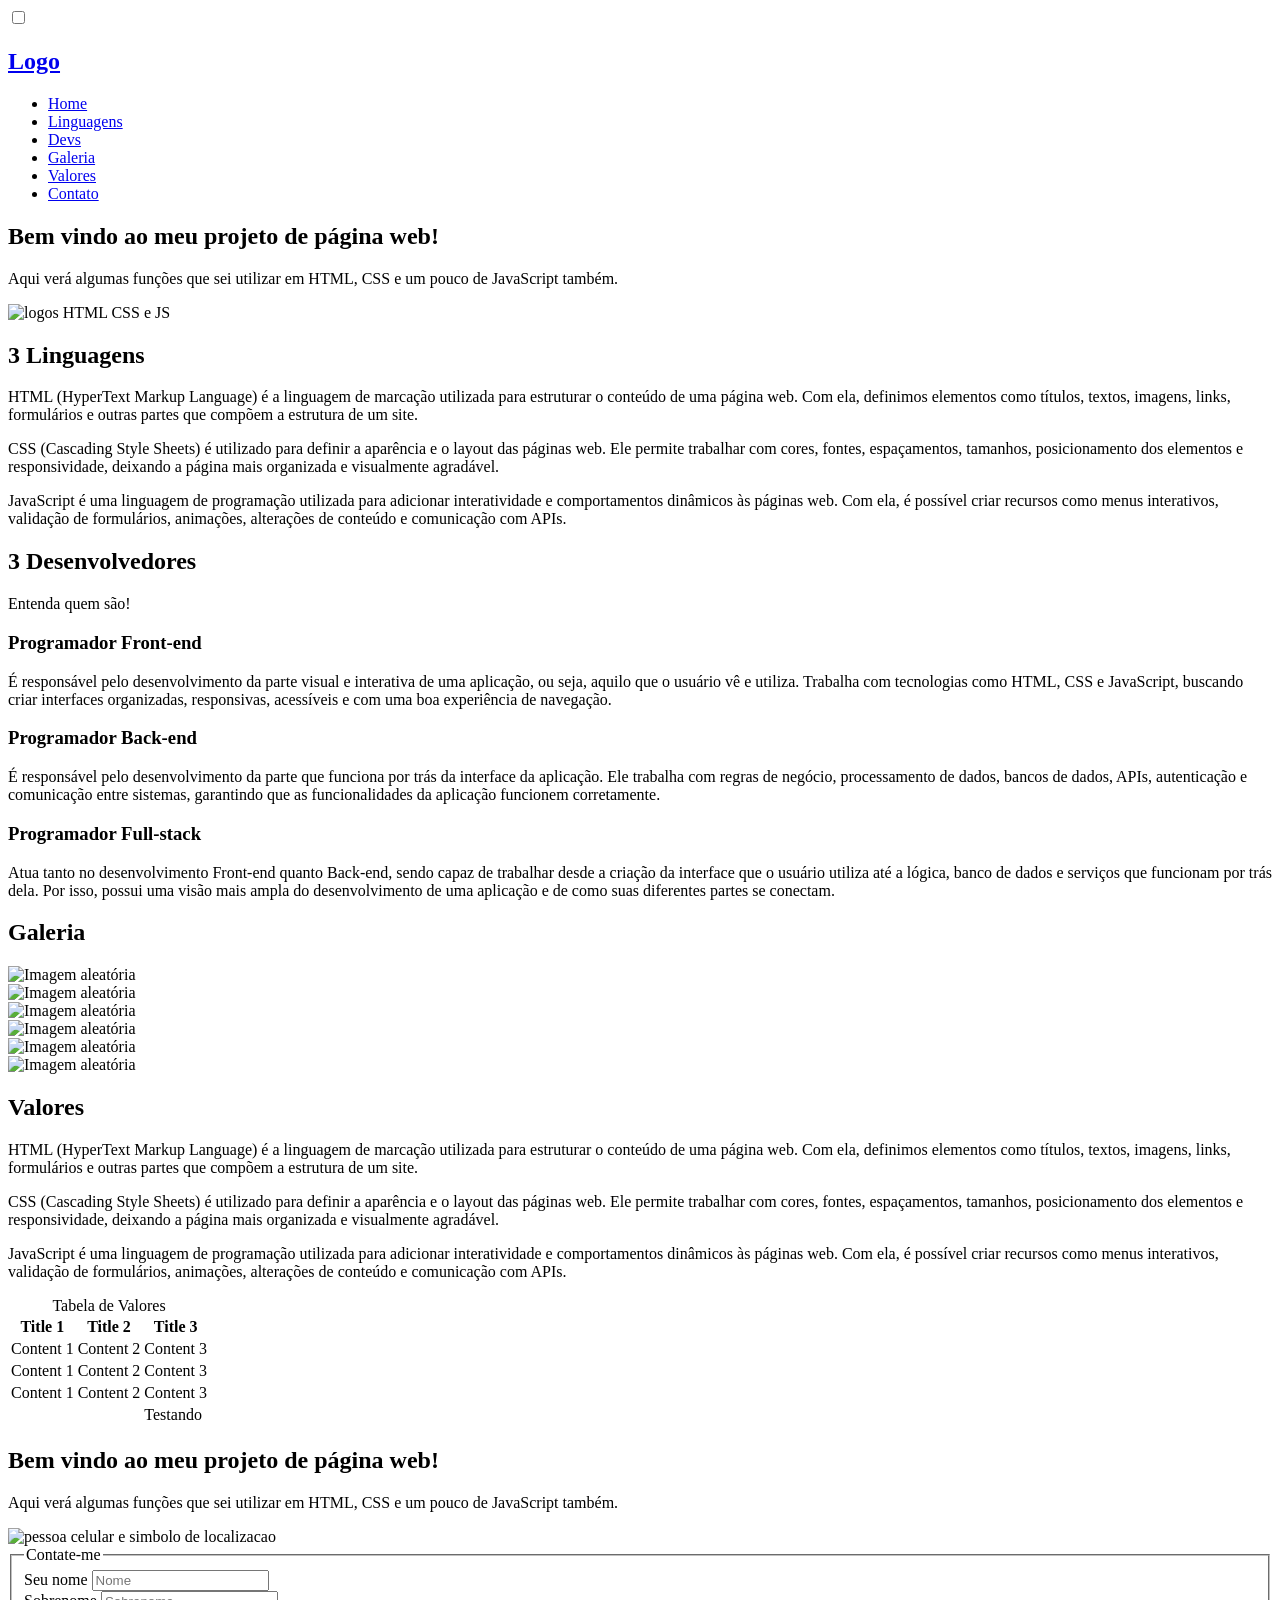
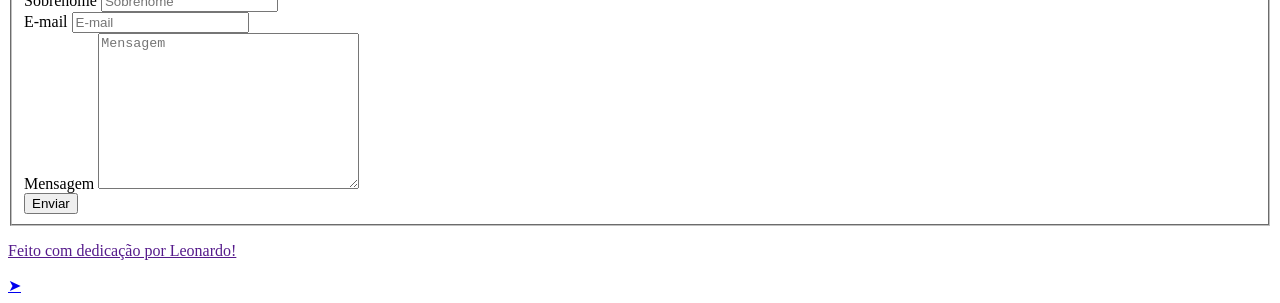
==== index.html @ 278231c2 "Rename Landingpage.html to index.html" ====
<!DOCTYPE html>
<html lang="pt-BR">

    <head>
        <meta charset="UTF-8">
        <meta name="viewport" content="width=device-width, initial-scale=1.0">
        <title>Trabalho Landing Page</title>
        <link rel="preconnect" href="https://fonts.gstatic.com">
        <link
            href="https://fonts.googleapis.com/css2?family=Montserrat:wght@900&family=Open+Sans:ital,wght@0,400;0,700;1,400&display=swap"
            rel="stylesheet">
        <link rel="stylesheet" href="./Assets/Css/elements.css">
        <link rel="stylesheet" href="./Assets/Css/classes.css">
        <link rel="stylesheet" href="./Assets/Css/variaveis.css">
        <link rel="stylesheet" href="./Assets/Css/menu.css">
        <link rel="stylesheet" href="./Assets/Css/landingpage.css">
    </head>

    <body>
        <input id="close-menu" class="close-menu" type="checkbox" aria-label="Close menu">
        <label class="close-menu-label" for="close-menu" title="close menu"></label>
        <aside class="menu white-bg">
            <div class="main-content menu-content">
                <h1>
                    <a href="#home" onclick="getElementById('close-menu').checked = false;">Logo</a>
                </h1>
                <nav>
                    <ul onclick="getElementById('close-menu').checked = false;">
                        <li><a href="#intro">Home</a></li>
                        <li><a href="#top3">Linguagens</a></li>
                        <li><a href="#grid-one">Devs</a></li>
                        <li><a href="#gallery">Galeria</a></li>
                        <li><a href="#pricing">Valores</a></li>
                        <li><a href="#contact">Contato</a></li>
                    </ul>
                </nav>
            </div>
        </aside>
        <div class="menu-spacing"></div>

        <section id="intro" class=" intro main-bg section">
            <div class="main-content intro-content">
                <div class="intro-text-content">
                    <h2>Bem vindo ao meu projeto de página web!</h2>
                    <p>Aqui verá algumas funções que sei utilizar em HTML, CSS e um pouco de JavaScript também.</p>
                </div>
                <div class="intro-img">
                    <img src="Assets/img/intro.svg" alt="logos HTML CSS e JS">

                </div>
            </div>
        </section>
        <section id="top3" class=" white-bg section">
            <div class="top3-content">
                <h2>3 Linguagens</h2>
                <p>HTML (HyperText Markup Language) é a linguagem de marcação utilizada para estruturar o conteúdo de
                    uma página web. Com ela, definimos elementos como títulos, textos, imagens, links, formulários e
                    outras partes que compõem a estrutura de um site.</p>
                <p>CSS (Cascading Style Sheets) é utilizado para definir a aparência e o layout das páginas web. Ele
                    permite trabalhar com cores, fontes, espaçamentos, tamanhos, posicionamento dos elementos e
                    responsividade, deixando a página mais organizada e visualmente agradável.</p>
                <p>JavaScript é uma linguagem de programação utilizada para adicionar interatividade e comportamentos
                    dinâmicos às páginas web. Com ela, é possível criar recursos como menus interativos, validação de
                    formulários, animações, alterações de conteúdo e comunicação com APIs.</p>
            </div>
        </section>
        <section id="grid-one" class="grid-one grid-bg">
            <div class="main-content grid-one-content">
                <h2 class="grid-main-heading">3 Desenvolvedores</h2>
                <p class="grid-description">Entenda quem são!</p>
                <div class="grid">
                    <article>
                        <h3>Programador Front-end </h3>
                        <p>É responsável pelo desenvolvimento da parte visual e interativa de uma
                            aplicação, ou seja, aquilo que o usuário vê e utiliza. Trabalha com tecnologias como HTML,
                            CSS e
                            JavaScript, buscando criar interfaces organizadas, responsivas, acessíveis e com uma boa
                            experiência de navegação.</p>
                    </article>
                    <article>
                        <h3>Programador Back-end</h3>
                        <p>É responsável pelo desenvolvimento da parte que funciona por trás da
                            interface da aplicação. Ele trabalha com regras de negócio, processamento de dados, bancos
                            de
                            dados, APIs, autenticação e comunicação entre sistemas, garantindo que as funcionalidades da
                            aplicação funcionem corretamente.</p>
                    </article>
                    <article>
                        <h3>Programador Full-stack</h3>
                        <p>Atua tanto no desenvolvimento Front-end quanto Back-end, sendo capaz de
                            trabalhar desde a criação da interface que o usuário utiliza até a lógica, banco de dados e
                            serviços que funcionam por trás dela. Por isso, possui uma visão mais ampla do
                            desenvolvimento
                            de uma aplicação e de como suas diferentes partes se conectam.</p>
                    </article>
                </div>
            </div>
        </section>
        <section id="gallery" class="grid-one white-bg">
            <div class="main-content grid-one-content">
                <h2 class="grid-main-heading">Galeria</h2>
                <div class="grid">
                    <div class="gallery-img">
                        <img src="https://picsum.photos/360/360?random=1" alt="Imagem aleatória">
                    </div>

                    <div class="gallery-img">
                        <img src="https://picsum.photos/360/360?random=2" alt="Imagem aleatória">
                    </div>

                    <div class="gallery-img">
                        <img src="https://picsum.photos/360/360?random=3" alt="Imagem aleatória">
                    </div>

                    <div class="gallery-img">
                        <img src="https://picsum.photos/360/360?random=4" alt="Imagem aleatória">
                    </div>

                    <div class="gallery-img">
                        <img src="https://picsum.photos/360/360?random=5" alt="Imagem aleatória">
                    </div>

                    <div class="gallery-img">
                        <img src="https://picsum.photos/360/360?random=6" alt="Imagem aleatória">
                    </div>
                </div>
            </div>
        </section>
        <section id="pricing" class=" white-bg section">
            <div class="top3-content">
                <h2>Valores</h2>
                <p>HTML (HyperText Markup Language) é a linguagem de marcação utilizada para estruturar o conteúdo de
                    uma página web. Com ela, definimos elementos como títulos, textos, imagens, links, formulários e
                    outras partes que compõem a estrutura de um site.</p>
                <p>CSS (Cascading Style Sheets) é utilizado para definir a aparência e o layout das páginas web. Ele
                    permite trabalhar com cores, fontes, espaçamentos, tamanhos, posicionamento dos elementos e
                    responsividade, deixando a página mais organizada e visualmente agradável.</p>
                <p>JavaScript é uma linguagem de programação utilizada para adicionar interatividade e comportamentos
                    dinâmicos às páginas web. Com ela, é possível criar recursos como menus interativos, validação de
                    formulários, animações, alterações de conteúdo e comunicação com APIs.</p>
                <div class="responsive-table">
                    <table>
                        <caption>Tabela de Valores</caption>
                        <thead>
                            <tr>
                                <th>Title 1</th>
                                <th>Title 2</th>
                                <th>Title 3</th>
                            </tr>
                        </thead>
                        <tbody>
                            <tr>
                                <td>Content 1</td>
                                <td>Content 2</td>
                                <td>Content 3</td>
                            </tr>
                            <tr>
                                <td>Content 1</td>
                                <td>Content 2</td>
                                <td>Content 3</td>
                            </tr>
                            <tr>
                                <td>Content 1</td>
                                <td>Content 2</td>
                                <td>Content 3</td>
                            </tr>
                        </tbody>
                        <tfoot>
                            <tr>
                                <td></td>
                                <td></td>
                                <td>Testando</td>
                            </tr>
                        </tfoot>
                    </table>
                </div>
            </div>
        </section>
        <section id="contact" class=" intro main-bg section">
            <div class="main-content intro-content">
                <div class="intro-text-content">
                    <h2>Bem vindo ao meu projeto de página web!</h2>
                    <p>Aqui verá algumas funções que sei utilizar em HTML, CSS e um pouco de JavaScript também.</p>
                </div>
                <div class="contato-img">
                    <img src="Assets/img/contato.svg" alt="pessoa celular e simbolo de localizacao">
                </div>
                <div class="contact-form">
                    <fieldset class="form-grid">
                        <legend>Contate-me</legend>
                        <div class="form-group">
                            <label for="first-name">Seu nome</label>
                            <input id="first-name" type="text" name="first-name" placeholder="Nome">
                        </div>
                        <div class="form-group">
                            <label for="last-name">Sobrenome</label>
                            <input type="text" name="last-name" id="last-name" placeholder="Sobrenome">
                        </div>
                        <div class="form-group">
                            <label for="email">E-mail</label>
                            <input type="email" name="email" id="email" placeholder="E-mail">
                        </div>
                        <div class="form-group full-width">
                            <label for="message">Mensagem</label>
                            <textarea name="message" id="message" cols="30" rows="10" placeholder="Mensagem"></textarea>
                        </div>
                        <div class="form-group full-width">
                            <button type="submit">Enviar</button>
                        </div>
                    </fieldset>
                </div>
            </div>
        </section>
        <footer id="footer" class="footer white-bg">
            <p><a rel="nofollow" target="_blank" href="">Feito com dedicação por Leonardo!</a></p>
        </footer>
        <a class="back-to-top" href="#">➤</a>
    </body>

</html>
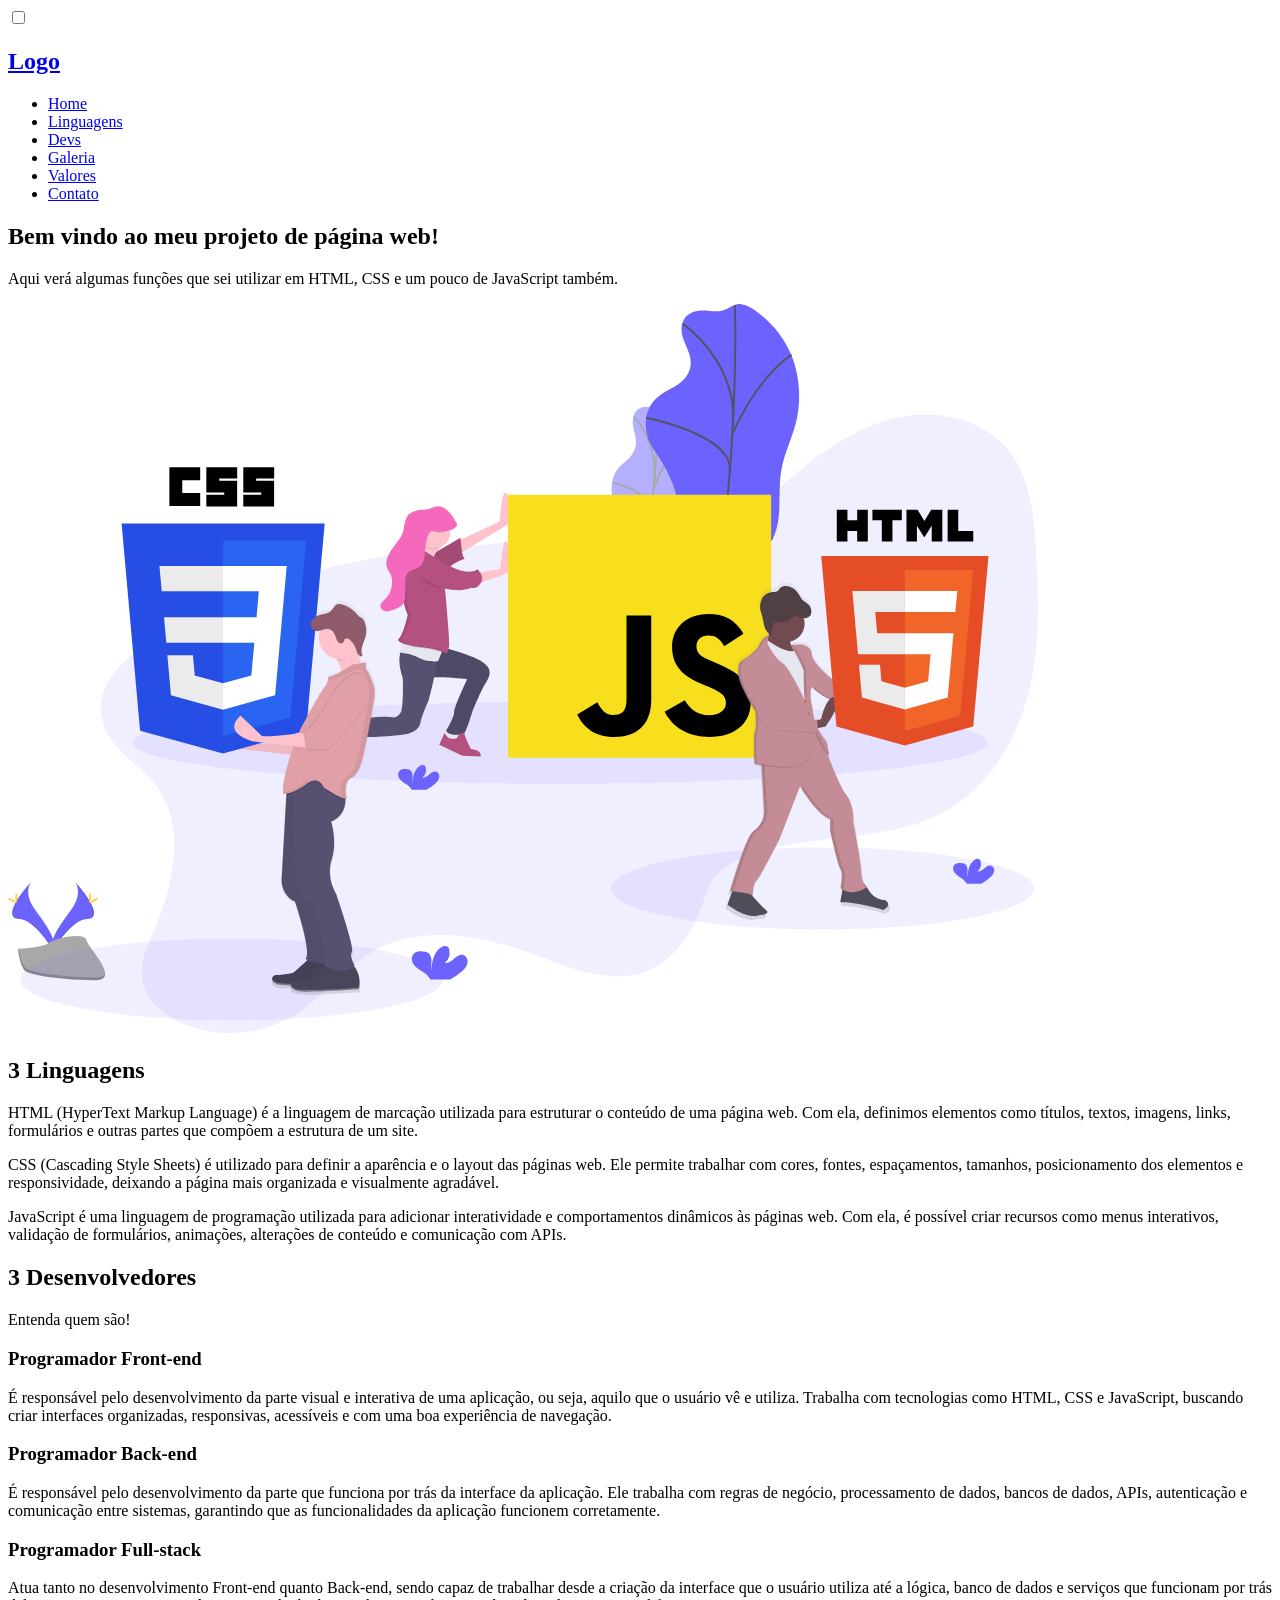
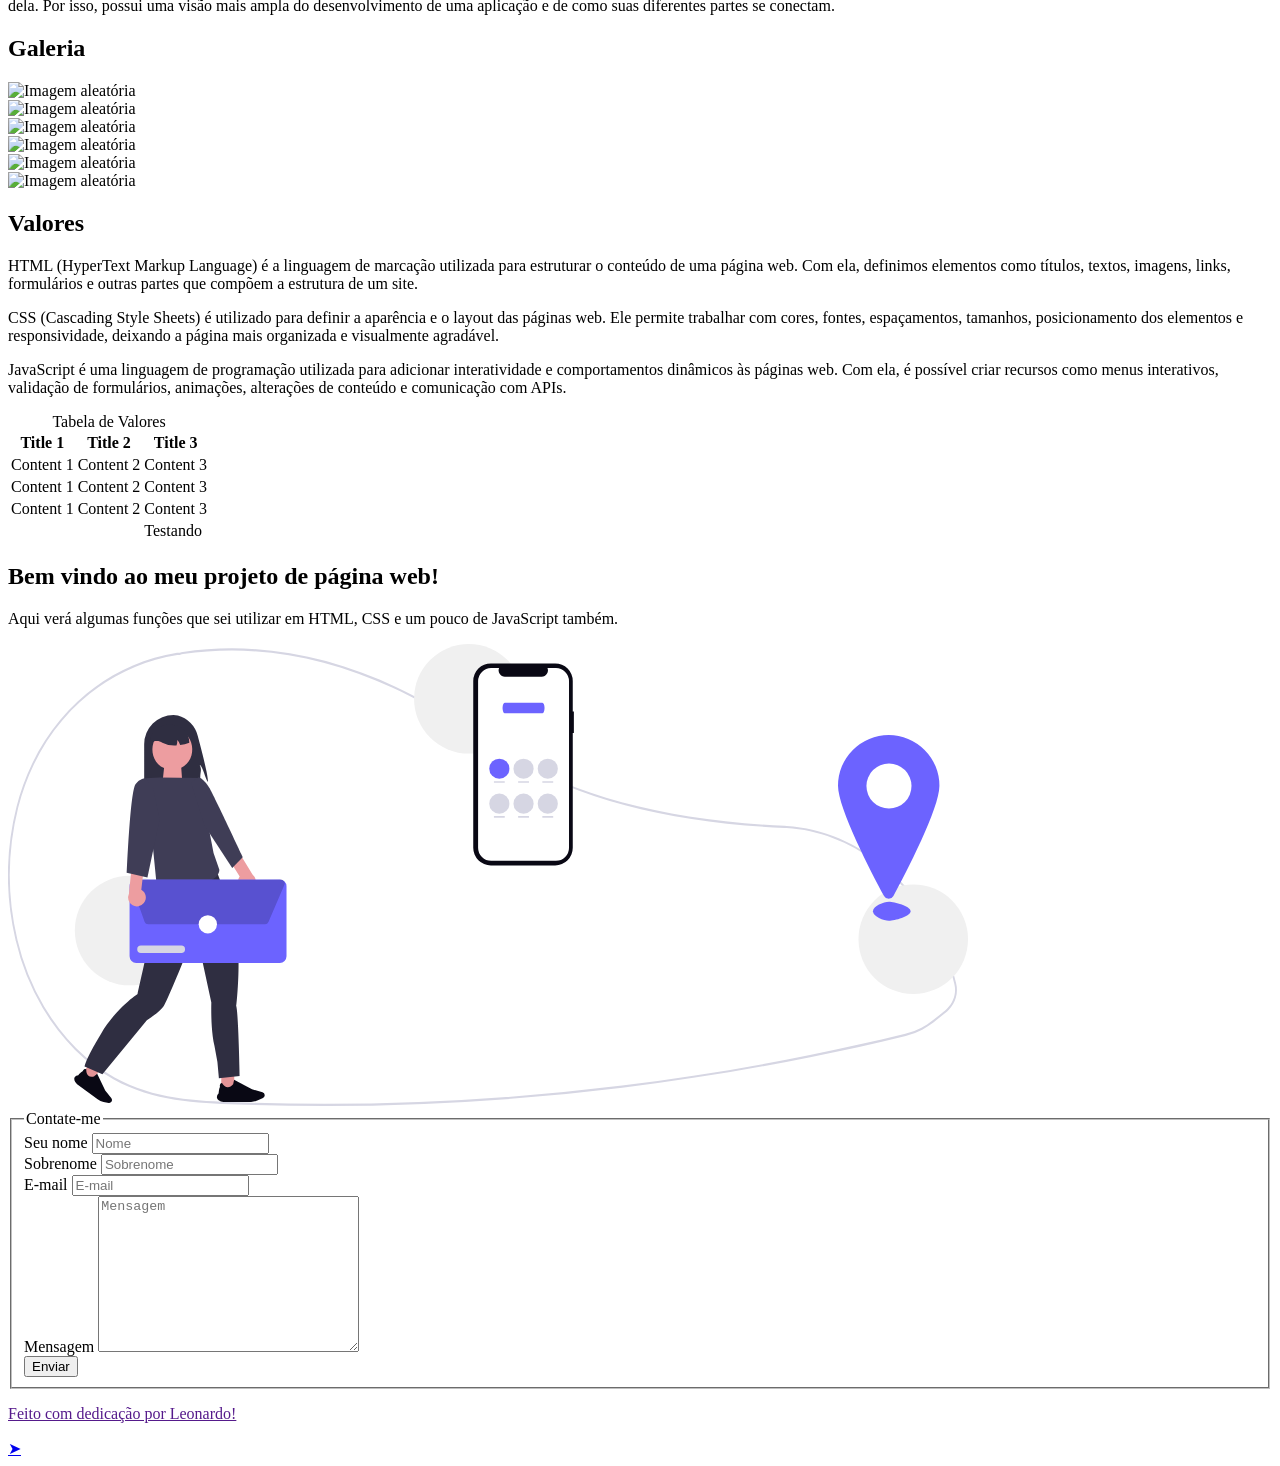
==== commit fc1d34a1: "Update index.html" ====
--- a/index.html
+++ b/index.html
@@ -9,11 +9,11 @@
         <link
             href="https://fonts.googleapis.com/css2?family=Montserrat:wght@900&family=Open+Sans:ital,wght@0,400;0,700;1,400&display=swap"
             rel="stylesheet">
-        <link rel="stylesheet" href="./Assets/Css/elements.css">
-        <link rel="stylesheet" href="./Assets/Css/classes.css">
-        <link rel="stylesheet" href="./Assets/Css/variaveis.css">
-        <link rel="stylesheet" href="./Assets/Css/menu.css">
-        <link rel="stylesheet" href="./Assets/Css/landingpage.css">
+        <link rel="stylesheet" href=".Css/elements.css">
+        <link rel="stylesheet" href=".Css/classes.css">
+        <link rel="stylesheet" href=".Css/variaveis.css">
+        <link rel="stylesheet" href=".Css/menu.css">
+        <link rel="stylesheet" href=".Css/landingpage.css">
     </head>
 
     <body>
@@ -45,7 +45,7 @@
                     <p>Aqui verá algumas funções que sei utilizar em HTML, CSS e um pouco de JavaScript também.</p>
                 </div>
                 <div class="intro-img">
-                    <img src="Assets/img/intro.svg" alt="logos HTML CSS e JS">
+                    <img src="img/intro.svg" alt="logos HTML CSS e JS">
 
                 </div>
             </div>
@@ -183,7 +183,7 @@
                     <p>Aqui verá algumas funções que sei utilizar em HTML, CSS e um pouco de JavaScript também.</p>
                 </div>
                 <div class="contato-img">
-                    <img src="Assets/img/contato.svg" alt="pessoa celular e simbolo de localizacao">
+                    <img src="img/contato.svg" alt="pessoa celular e simbolo de localizacao">
                 </div>
                 <div class="contact-form">
                     <fieldset class="form-grid">
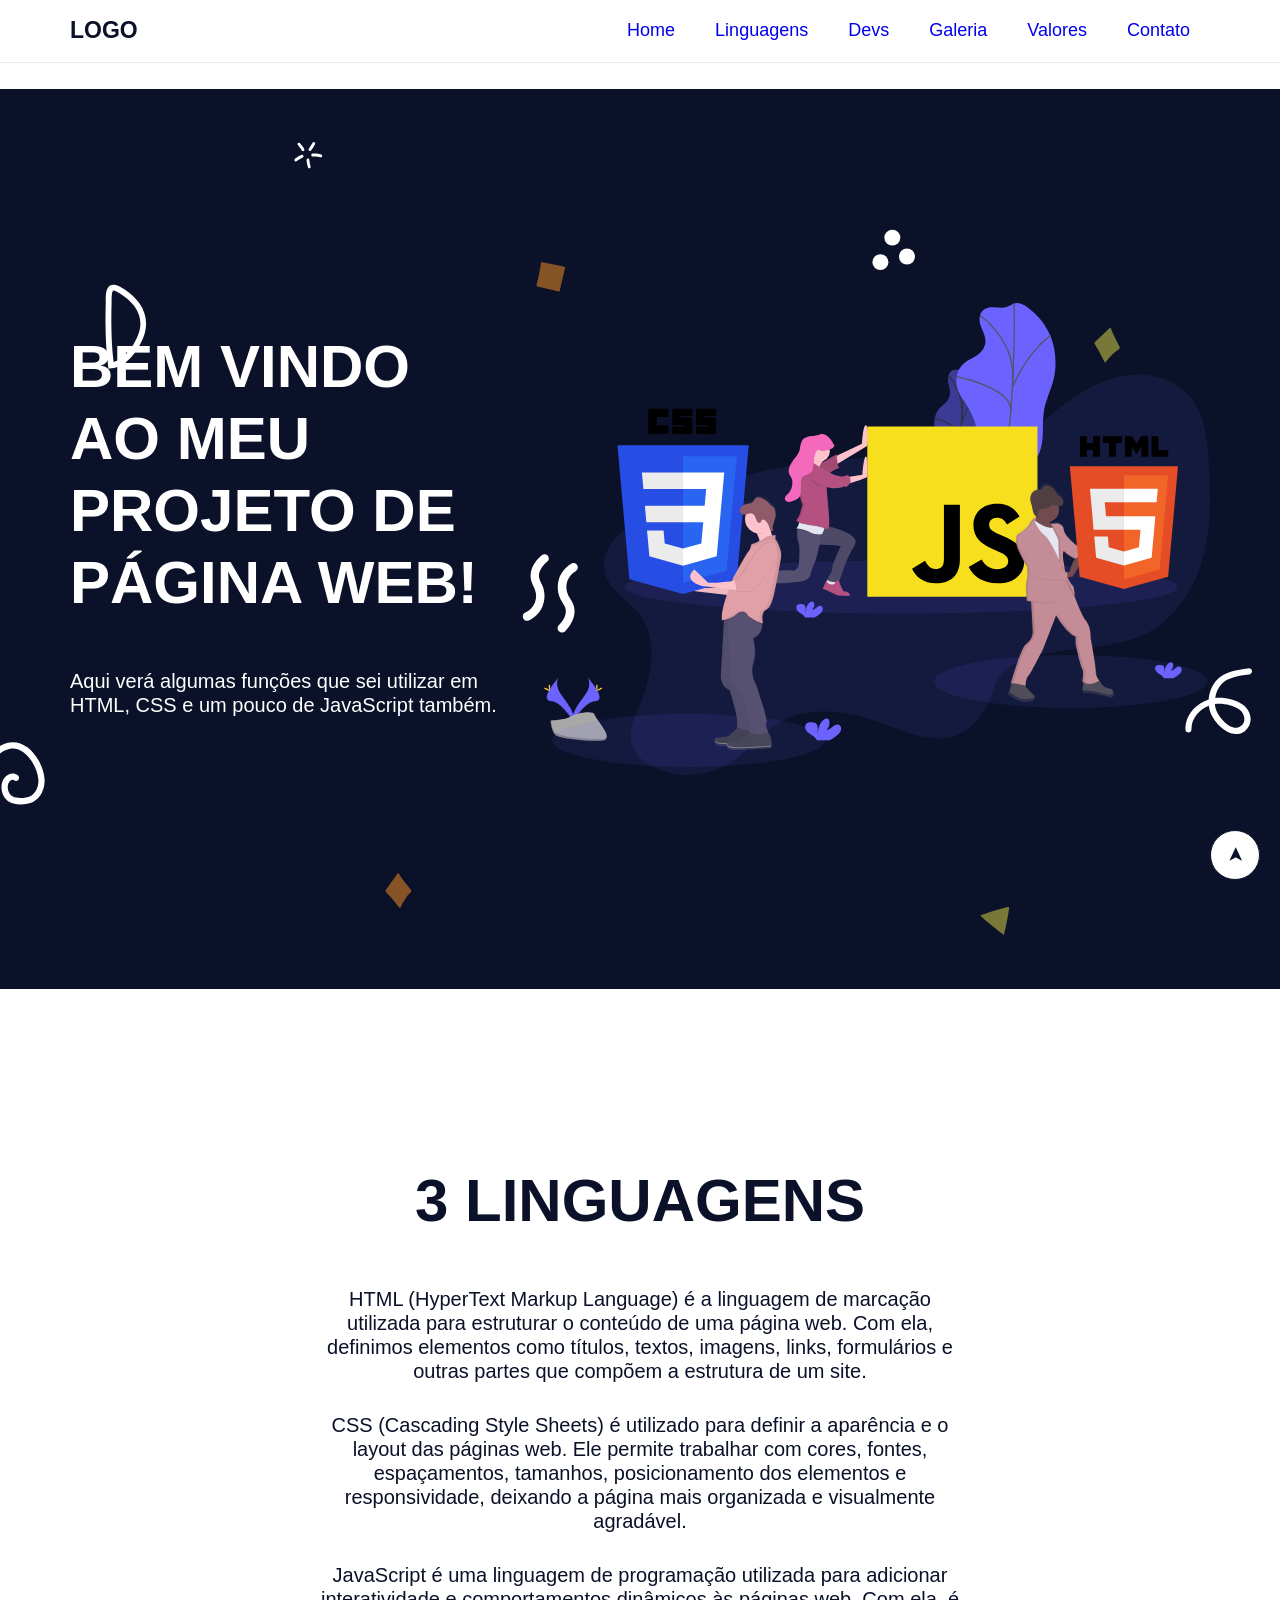
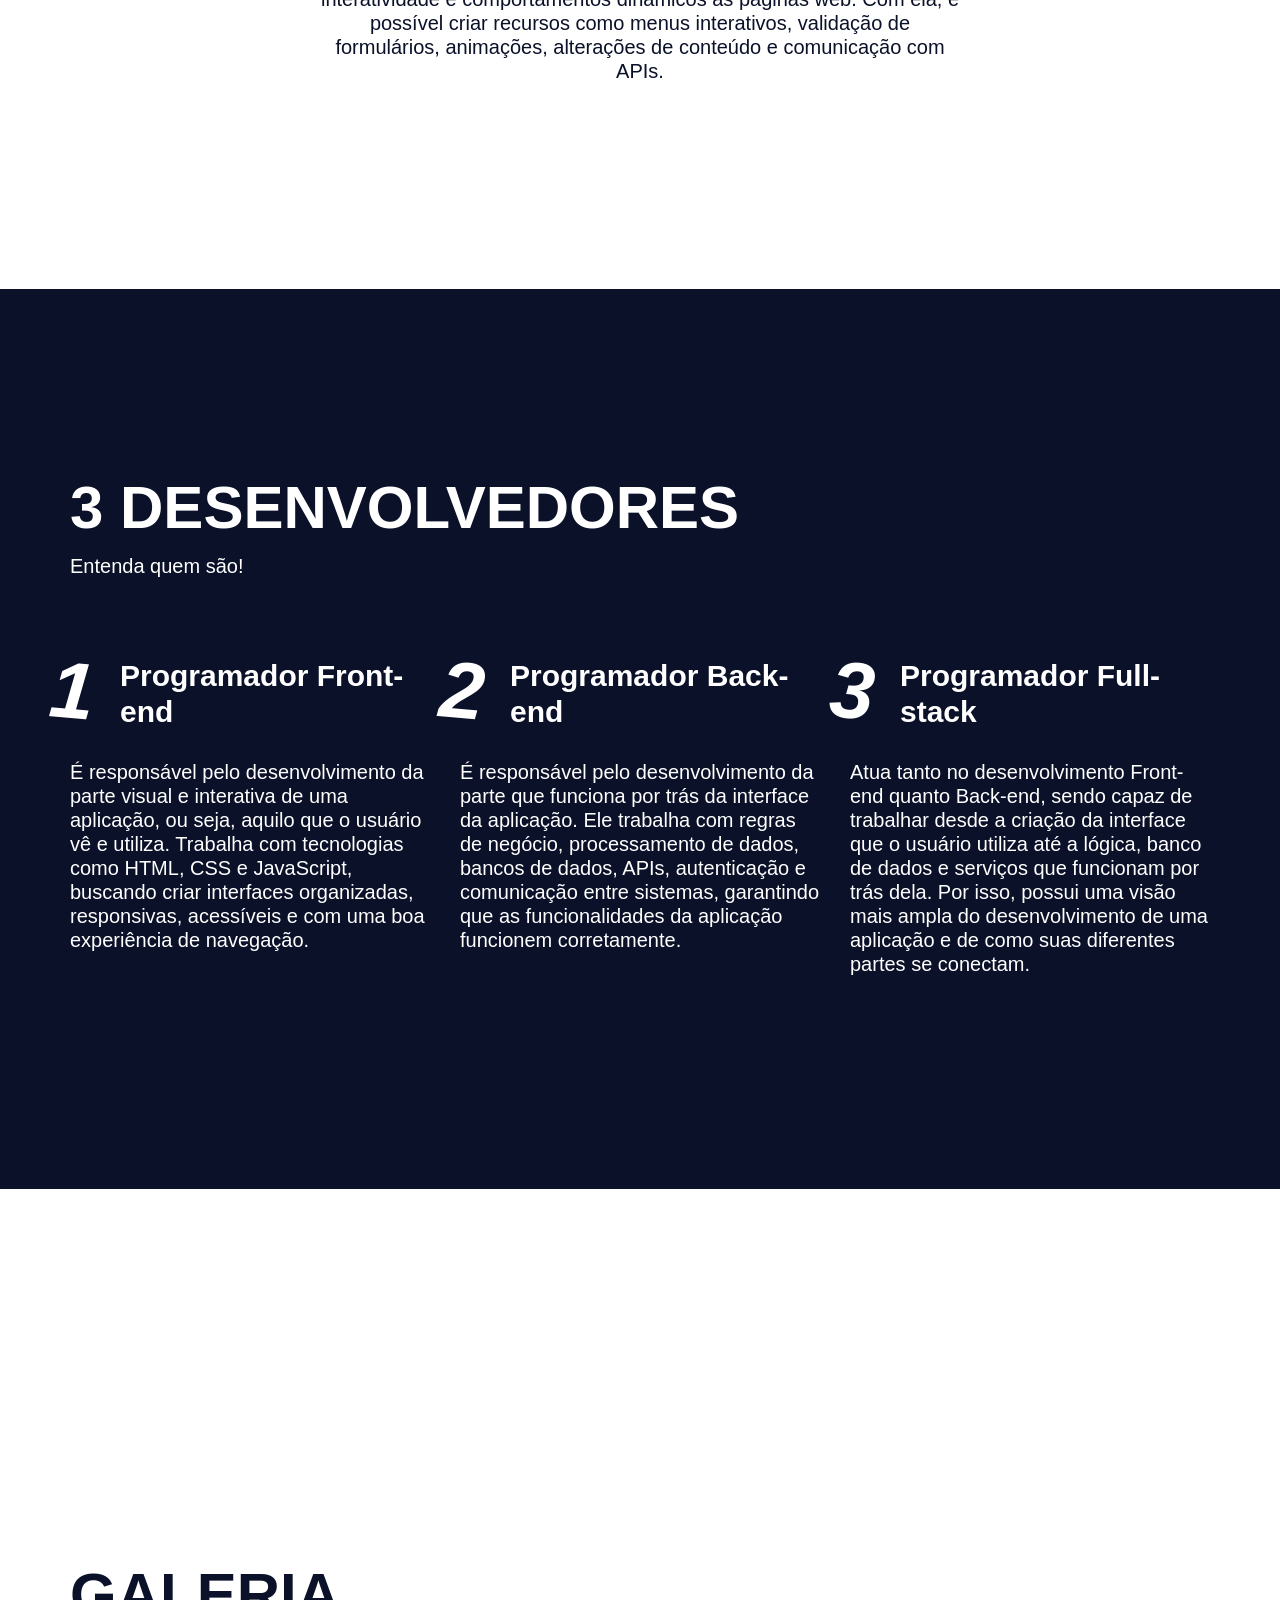
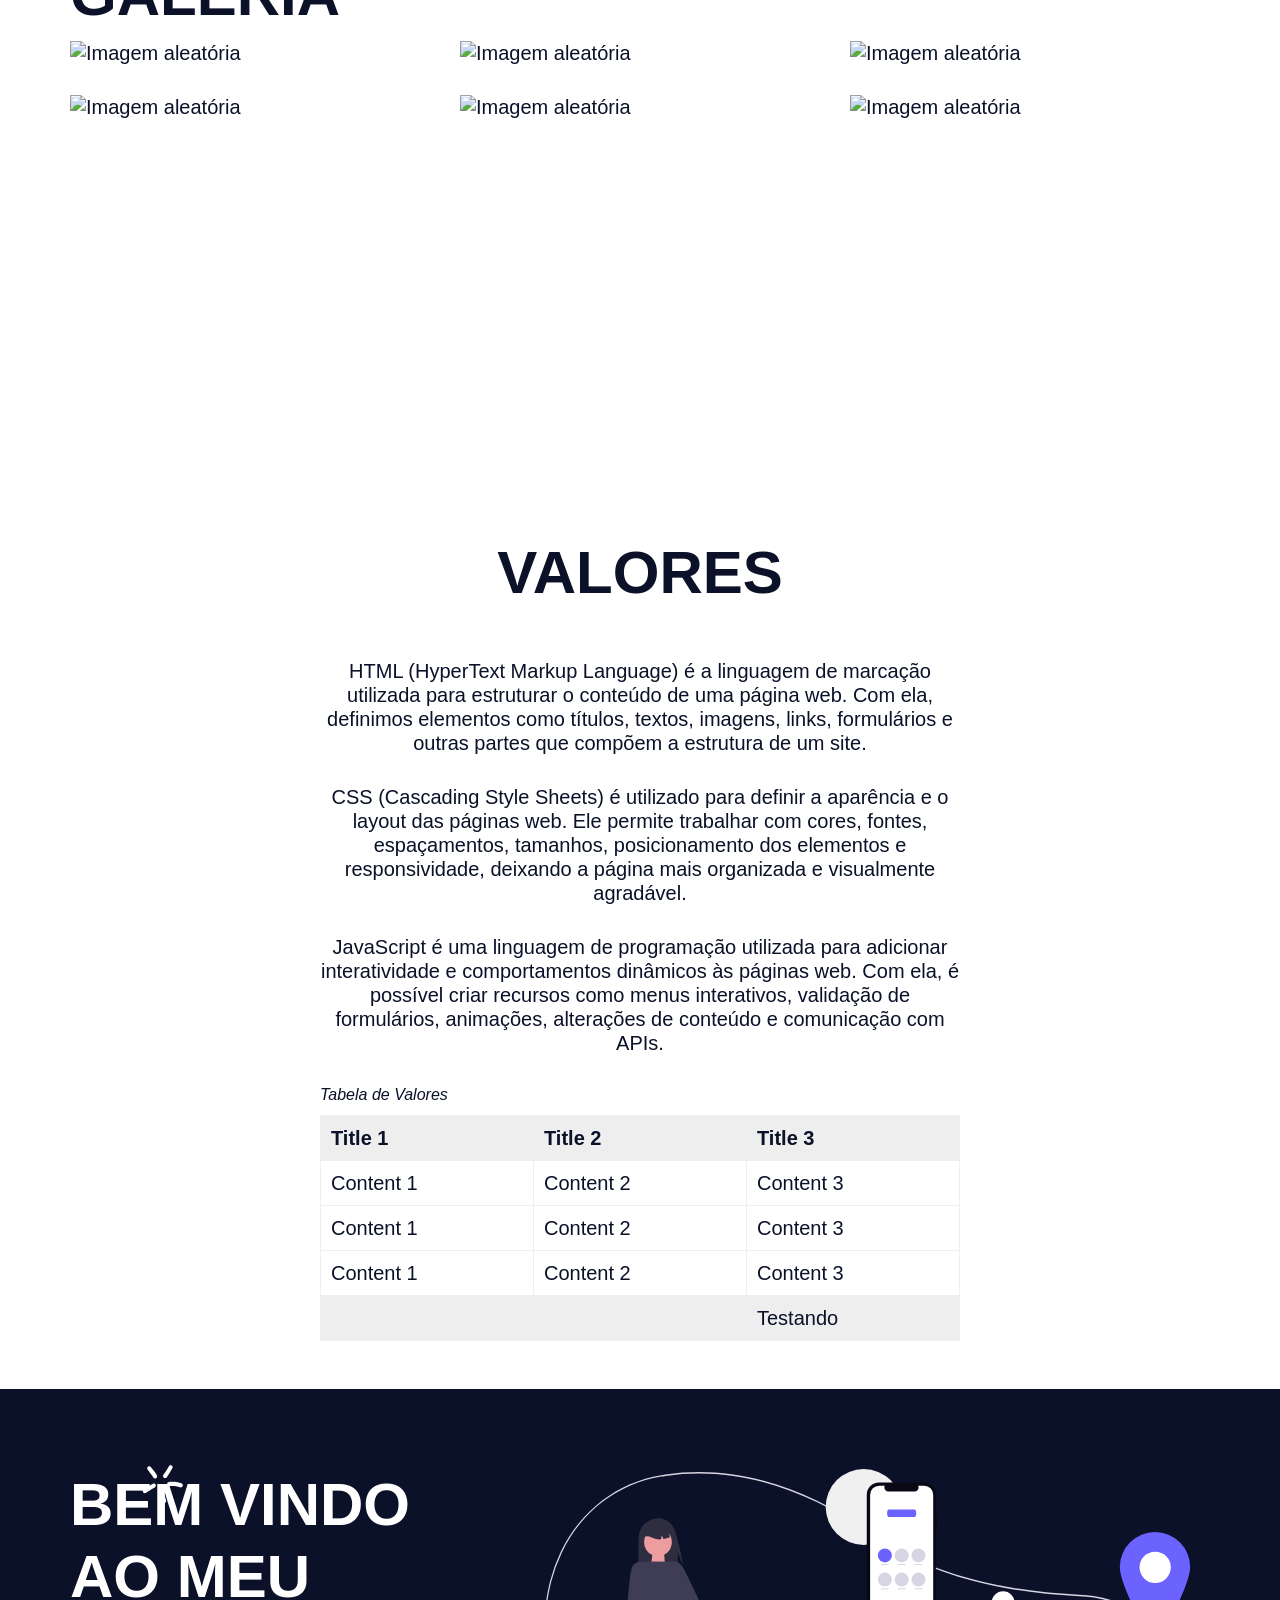
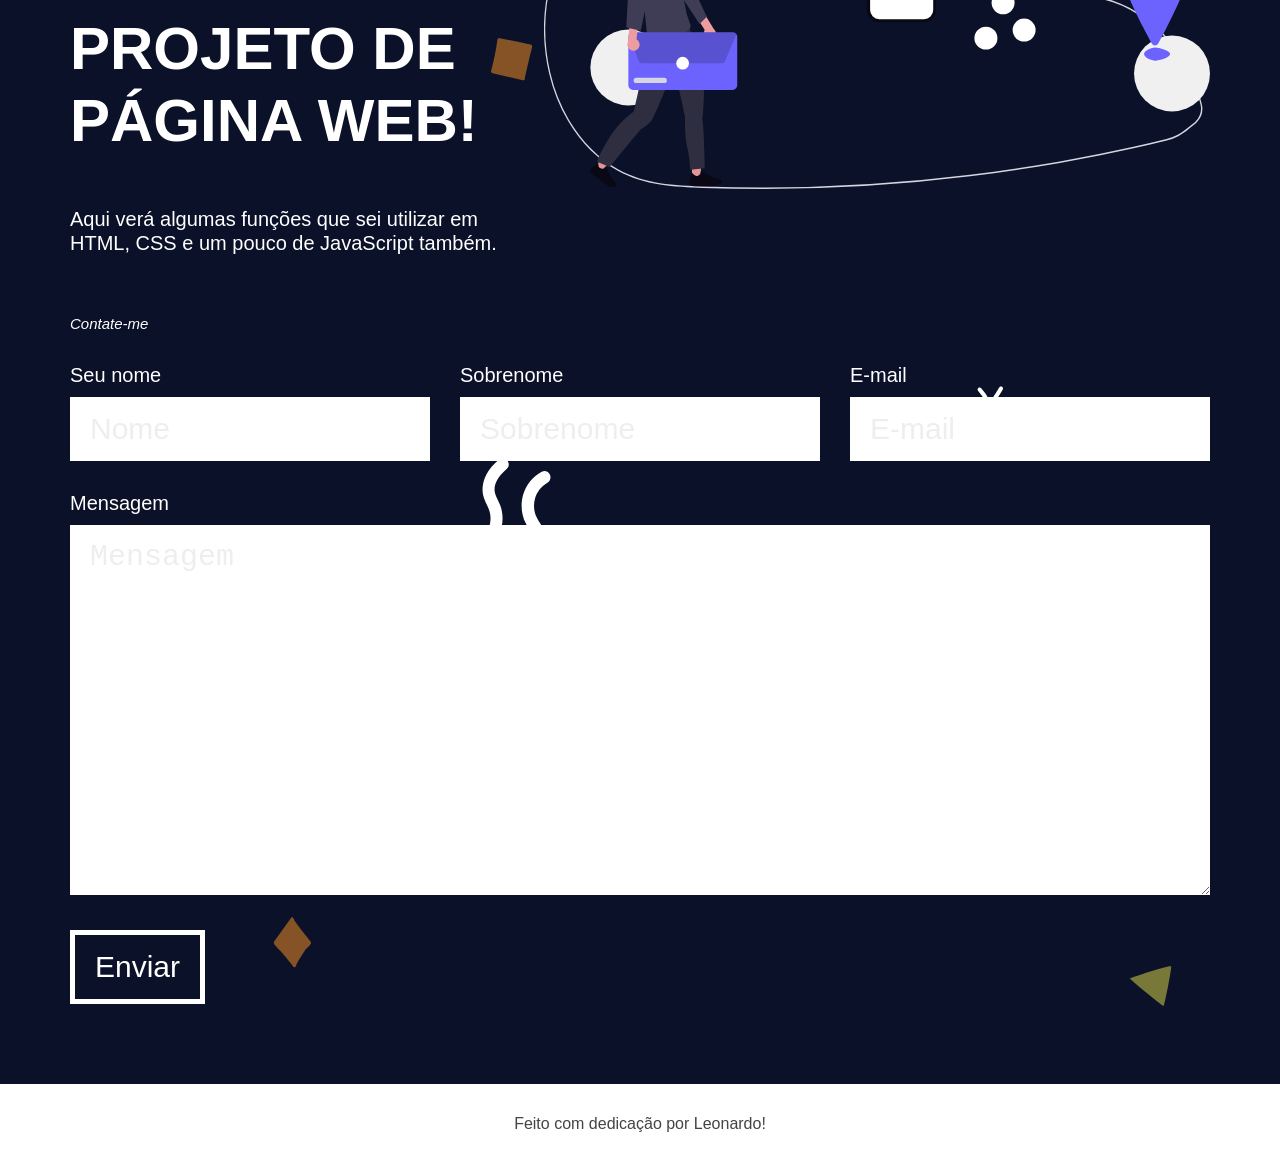
==== commit cc0cb73e: "Update index.html" ====
--- a/index.html
+++ b/index.html
@@ -9,11 +9,11 @@
         <link
             href="https://fonts.googleapis.com/css2?family=Montserrat:wght@900&family=Open+Sans:ital,wght@0,400;0,700;1,400&display=swap"
             rel="stylesheet">
-        <link rel="stylesheet" href=".Css/elements.css">
-        <link rel="stylesheet" href=".Css/classes.css">
-        <link rel="stylesheet" href=".Css/variaveis.css">
-        <link rel="stylesheet" href=".Css/menu.css">
-        <link rel="stylesheet" href=".Css/landingpage.css">
+        <link rel="stylesheet" href="Css/elements.css">
+        <link rel="stylesheet" href="Css/classes.css">
+        <link rel="stylesheet" href="Css/variaveis.css">
+        <link rel="stylesheet" href="Css/menu.css">
+        <link rel="stylesheet" href="Css/landingpage.css">
     </head>
 
     <body>
--- a/Css/elements.css
+++ b/Css/elements.css
@@ -0,0 +1,80 @@
+* {
+  margin: 0;
+  padding: 0;
+  box-sizing: border-box;
+}
+
+html {
+  font-size: 62.5%;
+  scroll-behavior: smooth;
+}
+
+body {
+  font-family: 'Open Sans', sans-serif;
+  font-size: 2rem;
+  color: var(--primary-color);
+  line-height: 1.2;
+}
+
+h1, h2, h3, h4, h5, h6 {
+  font-family: 'Montserrat', sans-serif;
+}
+
+h1 {
+  font-size: 6rem;
+  text-transform: uppercase;
+}
+
+h2{
+    font-size: 6rem;
+    margin-bottom: 5rem;
+    text-transform: uppercase;
+    line-height: 1.2;
+}
+
+h3 {
+  font-size: 5rem;
+}
+
+h4 {
+  font-size: 4.5rem;
+}
+
+h5 {
+  font-size: 4rem;
+}
+
+h6 {
+  font-size: 3.5rem;
+}
+
+a{
+    text-decoration: none;
+}
+p{
+    margin-bottom: 3rem;
+}
+.responsive-table{
+    overflow: hidden;
+    overflow-x: auto;
+}
+table{
+    min-width: 36rem;
+    width: 100%;
+    border-collapse: collapse;
+}
+table caption{
+    font-style: italic;
+    font-size: 1.6rem;
+    text-align: left;
+    margin-bottom: 1rem;
+}
+table td, table th{
+    white-space: nowrap;
+    padding: 1rem;
+    text-align: left;
+    border: 0.1rem solid var(--lightgray-color);
+} 
+tfoot td, thead th{
+    background: var(--lightgray-color);
+}
--- a/Css/classes.css
+++ b/Css/classes.css
@@ -0,0 +1,336 @@
+.main-bg {
+  background-image: url('../img/mainbg.svg');
+  background-size: cover;
+  background-position: center center;
+  color: var(--white-color);
+}
+
+.white-bg {
+  background: var(--white-color);
+  color: var(--primary-color);
+}
+
+.main-content {
+  max-width: 120rem;
+  margin: 0 auto;
+  padding: 8rem var(--gap);
+}
+
+.section {
+  min-height: 100vh;
+}
+
+.menu-spacing{
+    height: 6.5rem;
+}
+body .full-width{
+    width: 100%;
+    flex: 1 1 100%;
+}
+
+.intro-content{
+    position: relative;
+    /* top: -8rem; */
+    display: grid;
+    grid-template-columns: 1fr 1.5fr;
+    gap: var(--gap);
+    min-height: 100vh;
+}
+
+.intro-text-content{
+    display: flex;
+    flex-flow: column wrap;
+    justify-content: center;
+}
+
+.intro-img img{
+    max-width: 100%;
+    height: auto;
+}
+
+.intro-text-content, .intro-img{
+    display: flex;
+    flex-flow: column wrap;
+    justify-content: center;
+}
+
+.top3-content{
+    max-width: 64rem;
+    margin: 0 auto;
+    display: flex;
+    flex-direction: column;
+    flex-wrap: nowrap;
+    justify-content: center;
+    min-height: 100vh;
+    text-align: center;
+}
+
+.grid-one-content{
+    width: 100%;
+    max-width: 120rem;
+    margin: 0 auto;
+    display: flex;
+    flex-direction: column;
+    justify-content: center;
+    min-height: 100vh;
+    padding: 0 var(--gap);
+    box-sizing: border-box;
+}
+
+.grid-one-content h2{
+    margin-bottom: 1rem;
+}
+
+.grid-main-heading{
+    margin-bottom: 1rem;
+    overflow-wrap: break-word;
+}
+
+.grid-description{
+    padding-bottom: 5rem;
+}
+
+.grid{
+    display: grid;
+    grid-template-columns: repeat(3, minmax(0, 1fr));
+    gap: var(--gap);
+    counter-reset: grid-counter;
+}
+
+.grid h3{
+    font-size: 3rem;
+    position: relative;
+    padding-left: 5rem;
+    padding-bottom: 3rem;
+    overflow-wrap: break-word;
+}
+
+.grid > article {
+    min-width: 0;
+}
+
+.grid h3::before{
+    counter-increment: grid-counter;
+    content: counter(grid-counter);
+    position: absolute;
+    font-size: 8rem;
+    font-style: italic;
+    top: -1.5rem;
+    left: -2rem;
+    transform: rotate(5deg);
+}
+
+.grid-bg {
+    background:var(--primary-color);
+    color: var(--white-color);
+}
+
+.gallery-img{
+    width: 100%;
+    max-width: 36rem;
+    max-height: 36rem;
+    overflow: hidden;
+}
+
+.gallery-img img{
+    width: 100%;
+    transition: all 300ms ease-in-out;
+}
+
+.gallery-img img:hover{
+    transform: translate(-3%, 3%) scale(1.2) rotate(5deg);
+}
+.contact-form{
+    grid-column: span 2;
+}
+.contact-form .form-grid{
+    border: none;
+    display: flex;
+    flex-direction: row;
+    flex-wrap: wrap;
+    gap: var(--gap);
+}
+
+.form-grid legend{
+    font-style: italic;
+    font-size: 1.5rem;
+    margin-bottom: 3rem;
+}
+
+.form-group{
+    flex: 1 1 320px;
+}
+
+.form-group label{
+    display: block;
+    margin-bottom: 1rem;
+}
+
+.form-group input,
+.form-group textarea{
+    border: none;
+    background: var(--white-color);
+    padding: 1.5rem 2rem;
+    width: 100%;
+    font-size: 3rem;
+}
+
+.form-group input:focus,
+.form-group textarea:focus{
+    box-shadow: 0 0 5px 5px var(--secondary-color);
+}
+
+.form-group button{
+    border: 0.5rem solid var(--white-color);
+    background: none;
+    color: var(--white-color);
+    padding: 1.5rem 2rem;
+    font-size: 3rem;
+    cursor: pointer;
+    transition: all 300ms ease-in-out;
+}
+
+.form-group button:hover{
+    background: var(--white-color);
+    color: var(--primary-color);
+}
+
+.form-group ::placeholder{
+    color: var(--lightgray-color);
+}
+
+.contato-img img{
+    max-width: 100%;
+    height: auto;
+}
+
+.footer{
+    text-align: center;
+    font-size: 1.6rem;
+}
+
+.footer a{
+    color: #444;
+}
+footer p{
+    margin: 0;
+    padding: 3rem;
+}
+.back-to-top{
+    position: fixed;
+    bottom: 2rem;
+    right: 2rem;
+    background: var(--white-color);
+    width: 5rem;
+    height: 5rem;
+    display: flex;
+    justify-content: center;
+    align-items: center;
+    border-radius: 50%;
+    color: var(--primary-color);
+    transform: rotate(-90deg);
+    border: 0.1rem solid var(--primary-color);
+}
+@media (max-width: 800px){
+    .intro-content, .grid{
+        grid-template-columns: 1fr;
+    }
+    .gallery-img{
+        width: 100%;
+        max-width: 100%;
+        max-height: 100%;
+    }
+    .gallery-img img{
+        width: 100%;
+    }
+    .grid-one-content{
+        display: block;
+    }
+    .menu {
+        display: none;
+        bottom: 0;
+        text-align: center;
+    }
+        .menu-content {
+        display: flex;
+        flex-direction: column;
+        justify-content: center;
+        align-items: center;
+        min-height: 100vh;
+        height: auto;
+        padding: 6rem 2rem;
+        gap: 2rem;
+    }
+
+    .menu-content ul {
+        display: flex;
+        flex-direction: column;
+        justify-content: center;
+        align-items: center;
+        padding: 0;
+        margin: 0;
+    }
+
+    .menu-content h1 {
+        margin: 0;
+    }
+
+    .menu ul li a {
+        padding: 1rem 2rem;
+    }
+    .close-menu {
+        position: fixed;
+        top: 0;
+        left: 0;
+        width: 1px;
+        height: 1px;
+        opacity: 0;
+    }
+    .close-menu-label::after{
+        content: "≡";
+        position: fixed;
+        z-index: 3;
+        top: 2rem;
+        right: 2rem;
+        background: var(--primary-color);
+        color: var(--white-color);
+        font-size: 3rem;
+        line-height: 3rem;
+        width: 3rem;
+        height: 3rem;
+        text-align: center;
+        padding: 0.5rem;
+        cursor: pointer;
+    }
+    .close-menu:checked~.menu{
+        display: block;
+    }
+    .close-menu:checked~.close-menu-label::after{
+        display: block;
+        content: 'x';
+        }
+        .menu .menu-content {
+        display: flex;
+        flex-direction: column;
+        justify-content: center;
+        align-items: center;
+        gap: 2rem;
+        min-height: 100vh;
+        height: auto;
+        padding: 2rem;
+    }
+
+    .menu .menu-content h1 {
+        margin: 0;
+    }
+
+    .menu .menu-content nav ul {
+        display: flex;
+        flex-direction: column;
+        align-items: center;
+        justify-content: center;
+        margin: 0;
+        padding: 0;
+    }
+}
+
--- a/Css/variaveis.css
+++ b/Css/variaveis.css
@@ -0,0 +1,7 @@
+:root {
+  --primary-color: #0A1128;
+  --secondary-color: crimson;   
+  --white-color: #FFFFFF;
+  --lightgray-color: #eee;  
+  --gap: 3rem;
+}
--- a/Css/menu.css
+++ b/Css/menu.css
@@ -0,0 +1,55 @@
+.menu{
+    position: fixed;
+    top: 0;
+    left: 0;
+    right: 0;
+    width: 100%;
+    z-index: 1;
+    border-bottom: 0.1rem solid var(--lightgray-color);
+}
+
+.menu-content {
+    display: flex;
+    justify-content: space-between;
+    align-items: center;
+    padding-top: 0;
+    padding-bottom: 0;
+}
+
+.menu h1 {
+    font-size: 2.3rem;
+    color: var(--primary-color);
+}
+
+.menu h1 a {
+    color: inherit;
+}
+
+.menu ul {
+    list-style: none;
+    display: flex;
+
+}
+
+.menu ul li a {
+    display: block;
+    padding: 2rem;
+    font-size: 1.8rem;
+    position: relative;
+}
+
+.menu ul li a::after {
+    content: '';
+    position: absolute;
+    bottom: 1rem;
+    left: 50%;
+    width: 0;
+    height: 0.2rem;
+    background: var(--secondary-color);
+    transition: all 300ms ease-in-out;
+}
+
+.menu ul li a:hover::after {
+    width: 50%;
+    left: 25%;
+}
